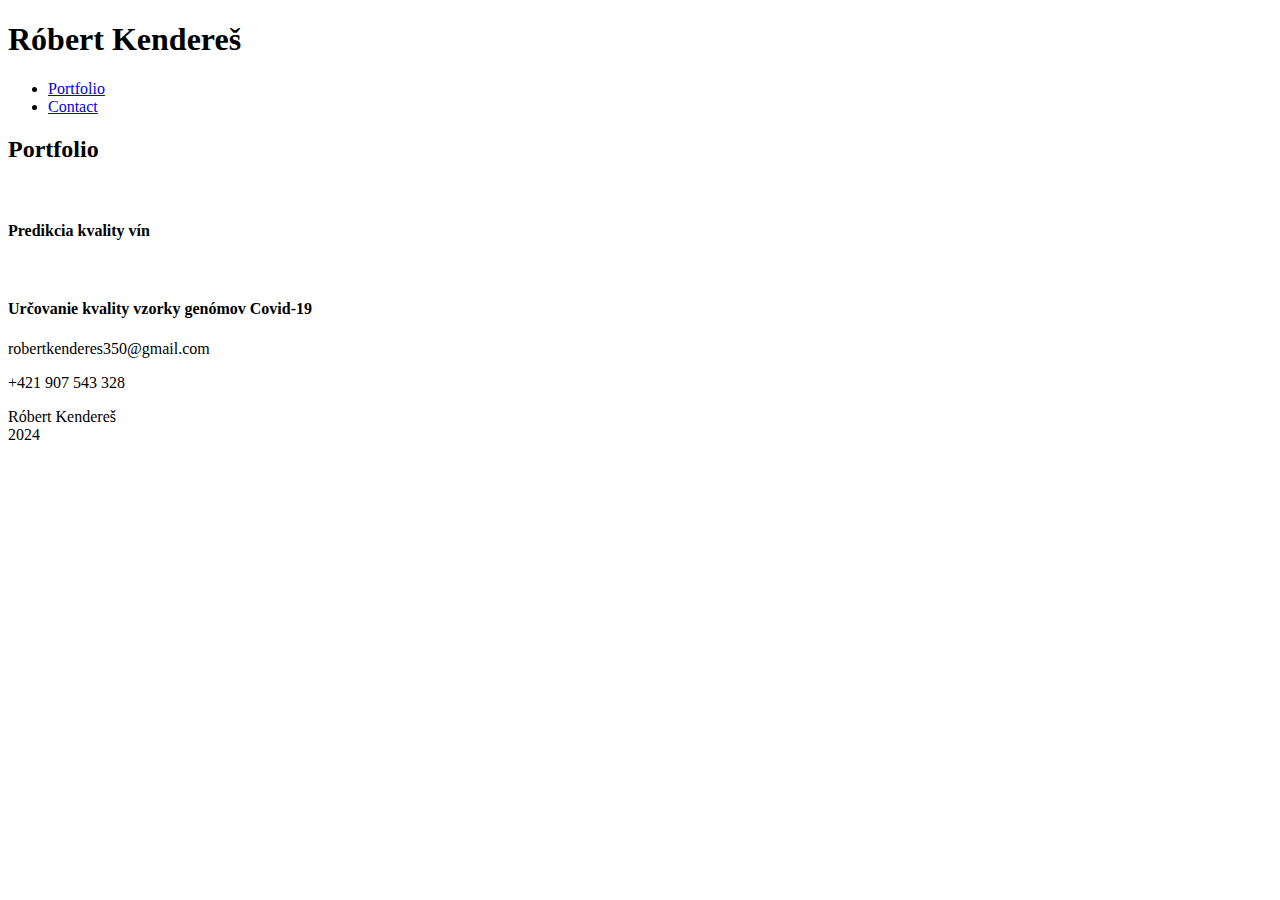
==== index.html @ a5031c73 "Add files via upload" ====
<!DOCTYPE html>
<html lang="en">

<head>
  <meta charset="utf-8">
  <meta content="width=device-width, initial-scale=1.0" name="viewport">

  <title>Róbert Kendereš</title>
  <meta content="" name="description">
  <meta content="" name="keywords">

  <!-- Favicons -->
  <!-- <link href="assets/img/favicon.png" rel="icon"> -->
  <!-- <link href="assets/img/apple-touch-icon.png" rel="apple-touch-icon"> -->

  <!-- Google Fonts -->
  <link href="https://fonts.googleapis.com/css?family=Open+Sans:300,300i,400,400i,600,600i,700,700i|Poppins:300,300i,400,400i,500,500i,600,600i,700,700i|Playfair+Display:400,400i,500,500i,600,600i,700,700i&subset=cyrillic" rel="stylesheet">

  <!-- Vendor CSS Files -->
  <link href="assets/vendor/bootstrap/css/bootstrap.min.css" rel="stylesheet">
  <link href="assets/vendor/bootstrap-icons/bootstrap-icons.css" rel="stylesheet">
  <link href="assets/vendor/boxicons/css/boxicons.min.css" rel="stylesheet">
  <link href="assets/vendor/glightbox/css/glightbox.min.css" rel="stylesheet">
  <link href="assets/vendor/swiper/swiper-bundle.min.css" rel="stylesheet">

  <!-- Template Main CSS File -->
  <link href="assets/css/style.css" rel="stylesheet">

  <!-- =======================================================
  * Template Name: Lonely
  * Template URL: https://bootstrapmade.com/free-html-bootstrap-template-lonely/
  * Updated: Mar 17 2024 with Bootstrap v5.3.3
  * Author: BootstrapMade.com
  * License: https://bootstrapmade.com/license/
  ======================================================== -->
</head>

<body>

  <!-- ======= Hero Section ======= -->
  <section id="hero" class="d-flex flex-column align-items-center justify-content-center">
    <h1>Róbert Kendereš</h1>
    <a href="#portfolio" class="btn-get-started scrollto"><i class="bi bi-chevron-double-down"></i></a>
  </section><!-- End Hero -->

  <!-- ======= Header ======= -->
  <header id="header" class="d-flex align-items-center">
    <div class="container d-flex align-items-center justify-content-between">



      <nav id="navbar" class="navbar">
        <ul>
          <li><a class="nav-link scrollto" href="#portfolio">Portfolio</a></li>
          <li><a class="nav-link scrollto" href="#contact">Contact</a></li>
        </ul>
        <i class="bi bi-list mobile-nav-toggle"></i>
      </nav><!-- .navbar -->

    </div>
  </header><!-- End Header -->

  <main id="main">

    <!-- ======= Portfolio Section ======= -->
    <section id="portfolio" class="portfolio section-bg">
      <div class="container">

        <div class="section-title">
          <h2>Portfolio</h2>
          <!-- <p>Magnam dolores commodi suscipit. Necessitatibus eius consequatur ex aliquid fuga eum quidem. Sit sint consectetur velit. Quisquam quos quisquam cupiditate. Et nemo qui impedit suscipit alias ea. Quia fugiat sit in iste officiis commodi quidem hic quas.</p> -->
        </div>

        

        <div class="row portfolio-container">

          <div class="col-lg-4 col-md-6 portfolio-item filter-app">
            <div class="portfolio-wrap">
              <img src="assets/img/portfolio/wine.png" class="img-fluid" alt="">
              <div class="portfolio-info">
                <h4>Predikcia kvality vín</h4>
              </div>
              <div class="portfolio-links">
                <a href="https://github.com/spitalskya/Linprog-A04/tree/cb6cc6981c8fff1aede99ba62224ae41692f4c20/final" title="More Details"><i class="bx bx-link"></i></a>
              </div>
            </div>
          </div>

          <div class="col-lg-4 col-md-6 portfolio-item filter-web">
            <div class="portfolio-wrap">
              <img src="assets/img/portfolio/coronavirus.jpg" class="img-fluid" alt="">
              <div class="portfolio-info">
                <h4>Určovanie kvality vzorky genómov Covid-19</h4>
              </div>
              <div class="portfolio-links">
                <a href="https://github.com/robi6000000/robi6000000.github.io/tree/main/covid%20project" title="More Details"><i class="bx bx-link"></i></a>
              </div>
            </div>
          </div>

          
      </div>
    </section><!-- End Portfolio Section -->

    

    <!-- ======= Contact Section ======= -->
    <section id="contact" class="contact section-bg">
      <div class="container">

          <div class="col-lg-3 col-md-4">
            <div class="info">
              <div class="d-flex align-items-center mt-4">
                <i class="bi bi-envelope"></i>
                <p>robertkenderes350@gmail.com</p>
              </div>

              <div class="d-flex align-items-center mt-4">
                <i class="bi bi-phone"></i>
                <p>+421 907 543 328</p>
              </div>

            </div>
          </div>
        </div>
    </section><!-- End Contact Section -->

  </main><!-- End #main -->

  <!-- ======= Footer ======= -->
  <footer id="footer">
    <div class="container">

      <div class="credits">
        <!-- All the links in the footer should remain intact. -->
        <!-- You can delete the links only if you purchased the pro version. -->
        <!-- Licensing information: https://bootstrapmade.com/license/ -->
        <!-- Purchase the pro version with working PHP/AJAX contact form: https://bootstrapmade.com/free-html-bootstrap-template-lonely/ -->
        Róbert Kendereš <br>2024
      </div>
    </div>
  </footer><!-- End  Footer -->

  <a href="#" class="back-to-top d-flex align-items-center justify-content-center"><i class="bi bi-arrow-up-short"></i></a>

  <!-- Vendor JS Files -->
  <script src="assets/vendor/purecounter/purecounter_vanilla.js"></script>
  <script src="assets/vendor/bootstrap/js/bootstrap.bundle.min.js"></script>
  <script src="assets/vendor/glightbox/js/glightbox.min.js"></script>
  <script src="assets/vendor/isotope-layout/isotope.pkgd.min.js"></script>
  <script src="assets/vendor/swiper/swiper-bundle.min.js"></script>
  <script src="assets/vendor/waypoints/noframework.waypoints.js"></script>
  <script src="assets/vendor/php-email-form/validate.js"></script>

  <!-- Template Main JS File -->
  <script src="assets/js/main.js"></script>

</body>

</html>
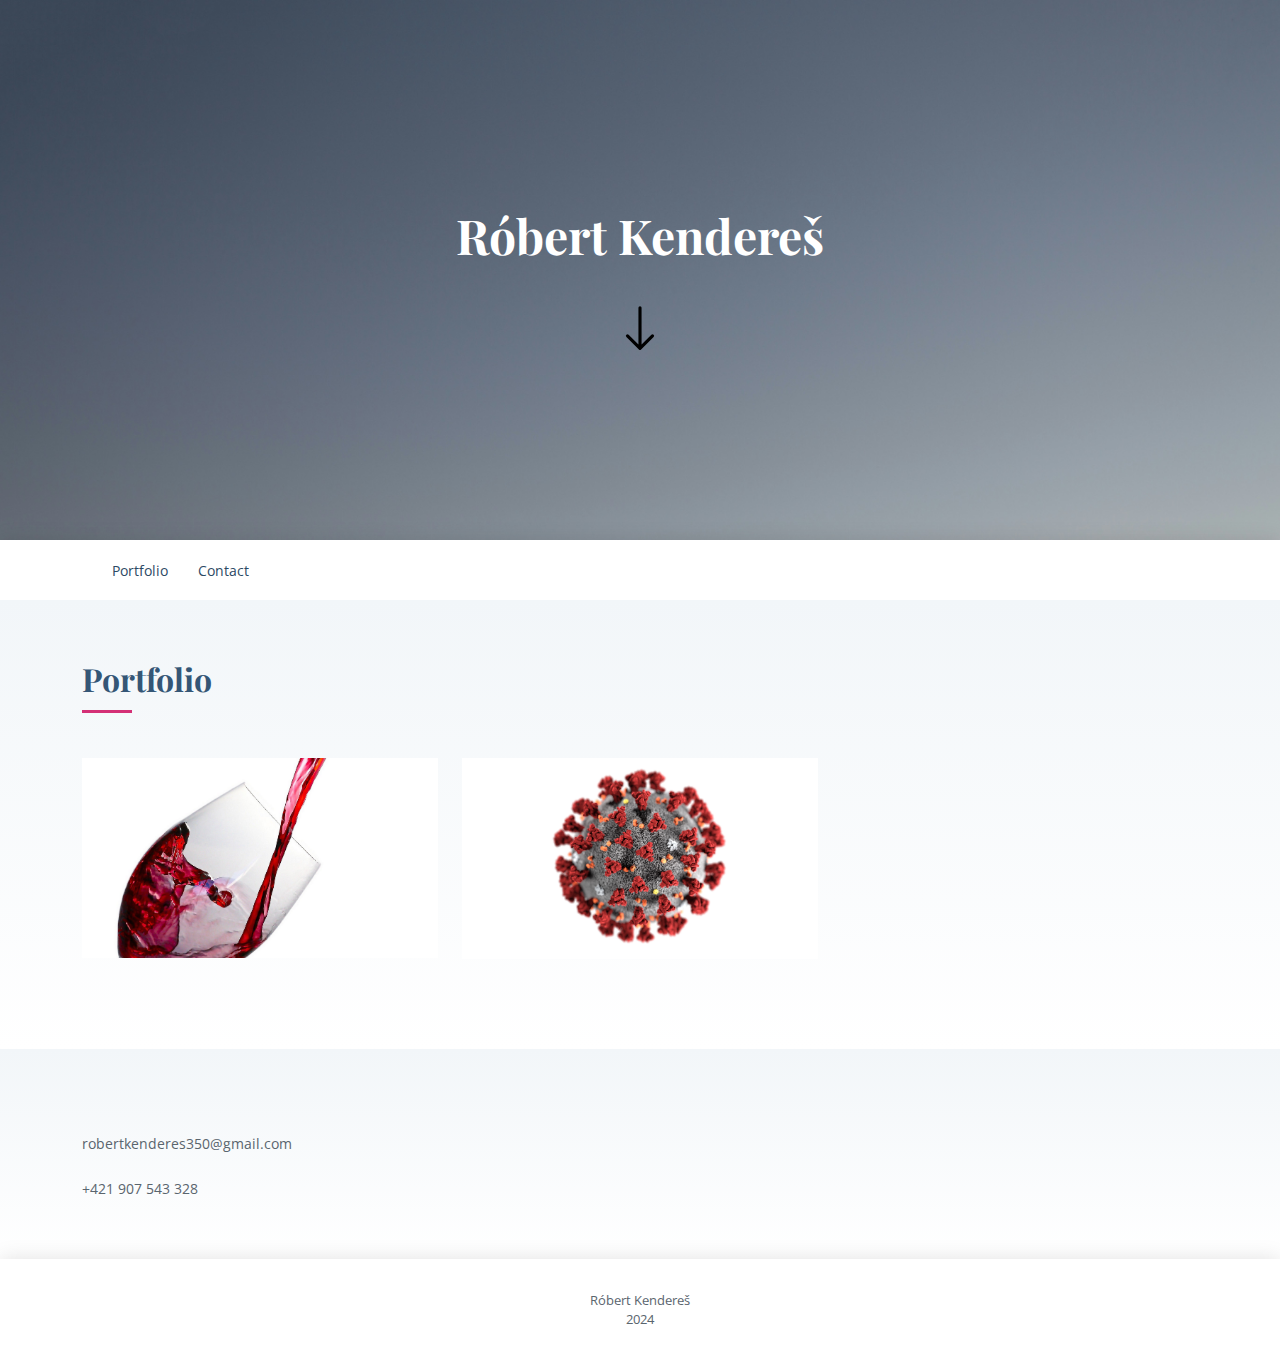
==== commit 99301e68: "Add files via upload" ====
--- a/index.html
+++ b/index.html
@@ -17,14 +17,14 @@
   <link href="https://fonts.googleapis.com/css?family=Open+Sans:300,300i,400,400i,600,600i,700,700i|Poppins:300,300i,400,400i,500,500i,600,600i,700,700i|Playfair+Display:400,400i,500,500i,600,600i,700,700i&subset=cyrillic" rel="stylesheet">
 
   <!-- Vendor CSS Files -->
-  <link href="assets/vendor/bootstrap/css/bootstrap.min.css" rel="stylesheet">
-  <link href="assets/vendor/bootstrap-icons/bootstrap-icons.css" rel="stylesheet">
-  <link href="assets/vendor/boxicons/css/boxicons.min.css" rel="stylesheet">
-  <link href="assets/vendor/glightbox/css/glightbox.min.css" rel="stylesheet">
-  <link href="assets/vendor/swiper/swiper-bundle.min.css" rel="stylesheet">
+  <link href="bootstrap.min.css" rel="stylesheet">
+  <link href="bootstrap-icons.css" rel="stylesheet">
+  <link href="boxicons.min.css" rel="stylesheet">
+  <link href="glightbox.min.css" rel="stylesheet">
+  <link href="swiper-bundle.min.css" rel="stylesheet">
 
   <!-- Template Main CSS File -->
-  <link href="assets/css/style.css" rel="stylesheet">
+  <link href="style.css" rel="stylesheet">
 
   <!-- =======================================================
   * Template Name: Lonely
@@ -40,7 +40,7 @@
   <!-- ======= Hero Section ======= -->
   <section id="hero" class="d-flex flex-column align-items-center justify-content-center">
     <h1>Róbert Kendereš</h1>
-    <a href="#portfolio" class="btn-get-started scrollto"><i class="bi bi-chevron-double-down"></i></a>
+    <a href="#portfolio" class="btn-get-started scrollto"><img src="arrow-down.svg" height="50" width="50"></a>
   </section><!-- End Hero -->
 
   <!-- ======= Header ======= -->
@@ -77,24 +77,24 @@
 
           <div class="col-lg-4 col-md-6 portfolio-item filter-app">
             <div class="portfolio-wrap">
-              <img src="assets/img/portfolio/wine.png" class="img-fluid" alt="">
+              <img src="wine.png" class="img-fluid" alt="">
               <div class="portfolio-info">
                 <h4>Predikcia kvality vín</h4>
               </div>
               <div class="portfolio-links">
-                <a href="https://github.com/spitalskya/Linprog-A04/tree/cb6cc6981c8fff1aede99ba62224ae41692f4c20/final" title="More Details"><i class="bx bx-link"></i></a>
+                <a href="https://github.com/spitalskya/Linprog-A04/tree/cb6cc6981c8fff1aede99ba62224ae41692f4c20/final" title="More Details"><img src="link-45deg.svg" width="40" height="40"></a>
               </div>
             </div>
           </div>
 
           <div class="col-lg-4 col-md-6 portfolio-item filter-web">
             <div class="portfolio-wrap">
-              <img src="assets/img/portfolio/coronavirus.jpg" class="img-fluid" alt="">
+              <img src="coronavirus.jpg" class="img-fluid" alt="">
               <div class="portfolio-info">
                 <h4>Určovanie kvality vzorky genómov Covid-19</h4>
               </div>
               <div class="portfolio-links">
-                <a href="https://github.com/robi6000000/robi6000000.github.io/tree/main/covid%20project" title="More Details"><i class="bx bx-link"></i></a>
+                <a href="https://github.com/robi6000000/robi6000000.github.io/tree/main/covid%20project" title="More Details"><img src="link-45deg.svg" width="40" height="40"></a>
               </div>
             </div>
           </div>
@@ -112,12 +112,12 @@
           <div class="col-lg-3 col-md-4">
             <div class="info">
               <div class="d-flex align-items-center mt-4">
-                <i class="bi bi-envelope"></i>
+                <!-- <img src="envelope.svg" height="20" width="20"> -->
                 <p>robertkenderes350@gmail.com</p>
               </div>
 
               <div class="d-flex align-items-center mt-4">
-                <i class="bi bi-phone"></i>
+                <!-- <img src="phone.svg" height="20" width="20"> -->
                 <p>+421 907 543 328</p>
               </div>
 
@@ -145,16 +145,16 @@
   <a href="#" class="back-to-top d-flex align-items-center justify-content-center"><i class="bi bi-arrow-up-short"></i></a>
 
   <!-- Vendor JS Files -->
-  <script src="assets/vendor/purecounter/purecounter_vanilla.js"></script>
-  <script src="assets/vendor/bootstrap/js/bootstrap.bundle.min.js"></script>
-  <script src="assets/vendor/glightbox/js/glightbox.min.js"></script>
-  <script src="assets/vendor/isotope-layout/isotope.pkgd.min.js"></script>
-  <script src="assets/vendor/swiper/swiper-bundle.min.js"></script>
-  <script src="assets/vendor/waypoints/noframework.waypoints.js"></script>
-  <script src="assets/vendor/php-email-form/validate.js"></script>
+  <script src="purecounter_vanilla.js"></script>
+  <script src="bootstrap.bundle.min.js"></script>
+  <script src="glightbox.min.js"></script>
+  <script src="isotope.pkgd.min.js"></script>
+  <script src="swiper-bundle.min.js"></script>
+  <script src="noframework.waypoints.js"></script>
+  <script src="validate.js"></script>
 
   <!-- Template Main JS File -->
-  <script src="assets/js/main.js"></script>
+  <script src="main.js"></script>
 
 </body>
 
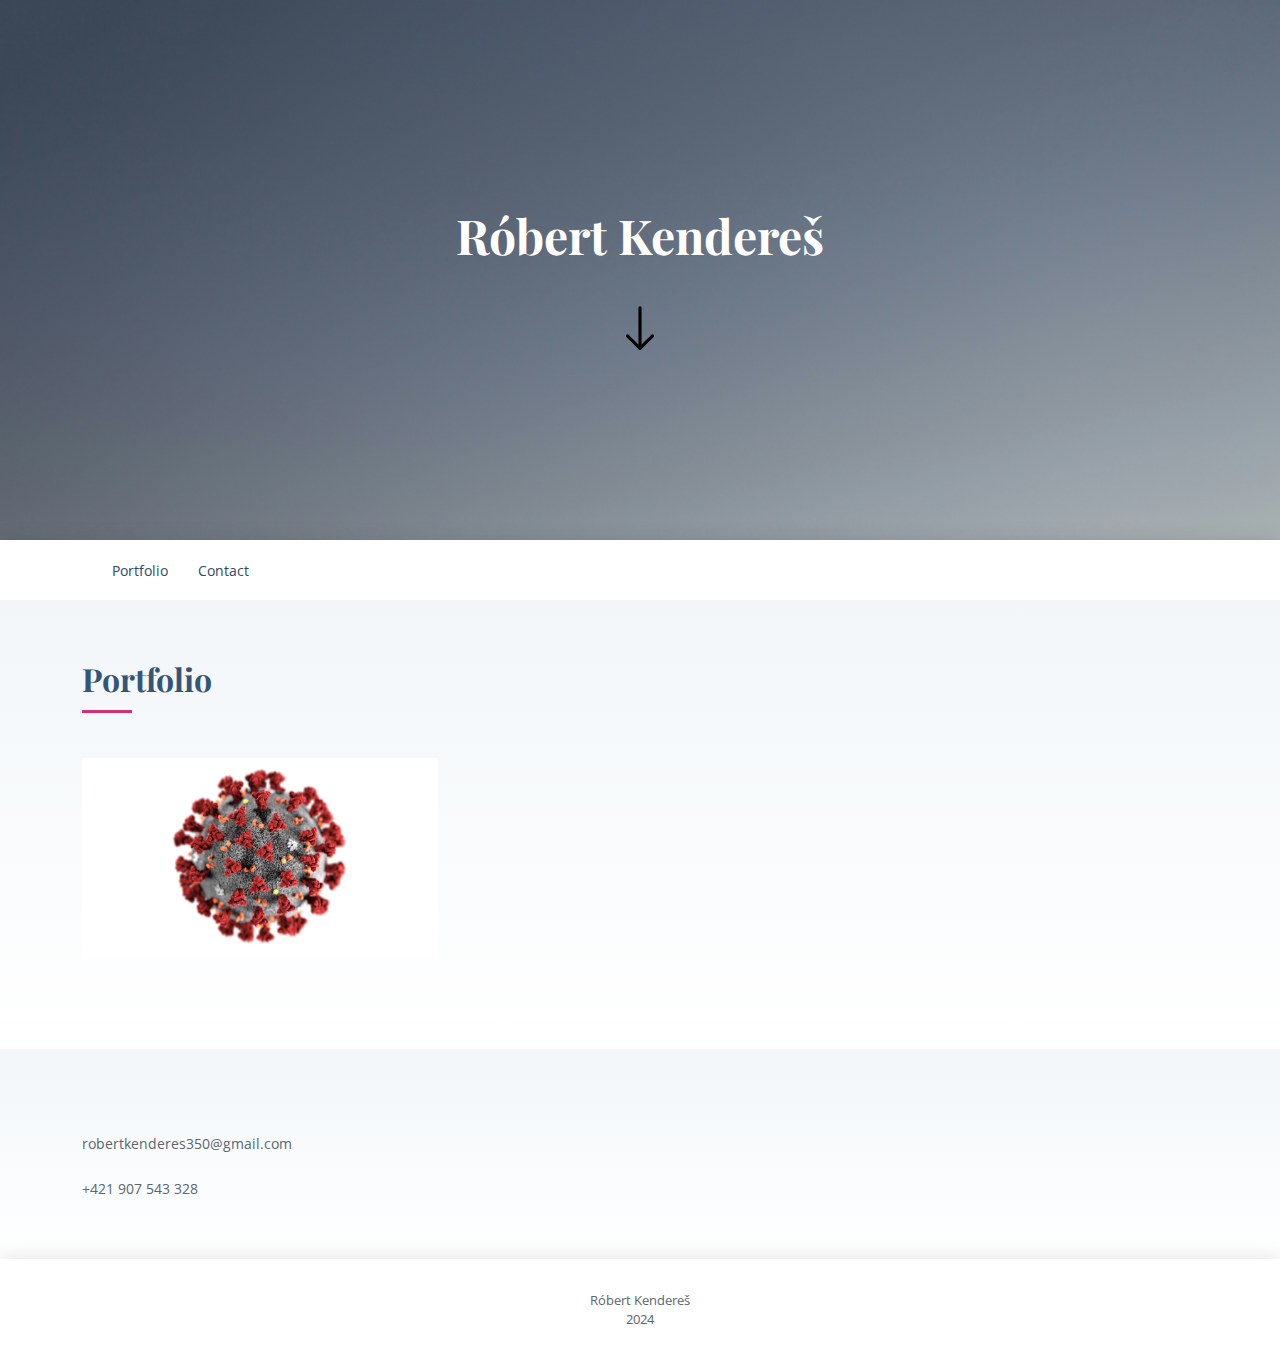
==== commit a4cd2c4b: "Add files via upload" ====
--- a/index.html
+++ b/index.html
@@ -75,7 +75,7 @@
 
         <div class="row portfolio-container">
 
-          <div class="col-lg-4 col-md-6 portfolio-item filter-app">
+          <!-- <div class="col-lg-4 col-md-6 portfolio-item filter-app">
             <div class="portfolio-wrap">
               <img src="wine.png" class="img-fluid" alt="">
               <div class="portfolio-info">
@@ -83,9 +83,12 @@
               </div>
               <div class="portfolio-links">
                 <a href="https://github.com/spitalskya/Linprog-A04/tree/cb6cc6981c8fff1aede99ba62224ae41692f4c20/final" title="More Details"><img src="link-45deg.svg" width="40" height="40"></a>
+                <a href="https://github.com/spitalskya/Linprog-A04/blob/cb6cc6981c8fff1aede99ba62224ae41692f4c20/final/report.pdf" title="More Details"><img src="file-earmark.svg" width="40" height="40"></a>
+
               </div>
+
             </div>
-          </div>
+          </div> -->
 
           <div class="col-lg-4 col-md-6 portfolio-item filter-web">
             <div class="portfolio-wrap">
@@ -95,6 +98,7 @@
               </div>
               <div class="portfolio-links">
                 <a href="https://github.com/robi6000000/robi6000000.github.io/tree/main/covid%20project" title="More Details"><img src="link-45deg.svg" width="40" height="40"></a>
+                <a href="https://github.com/robi6000000/robi6000000.github.io/blob/main/covid%20project/Spr%C3%A1va%20-%20%C5%A0PARK.docx" title="More Details"><img src="file-earmark.svg" width="40" height="40"></a>
               </div>
             </div>
           </div>
